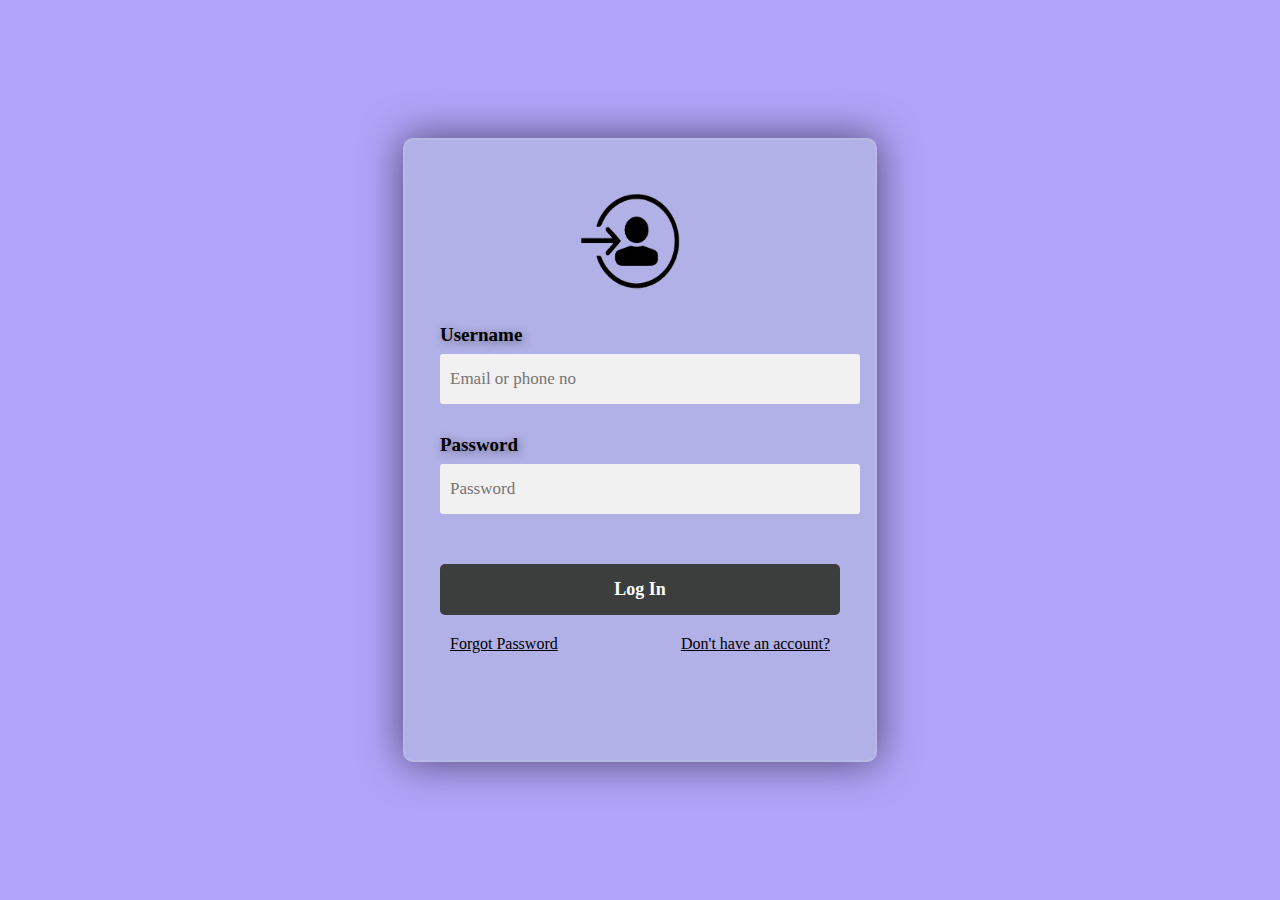
==== login.html @ 9145b033 "second commit" ====
<!DOCTYPE html>
<html lang="en">
<head>
    <meta charset="UTF-8">
    <meta name="viewport" content="width=device-width, initial-scale=1.0">
    <link rel="stylesheet" href="login.css">
    <title>Login page</title>
</head>
<body>
    <form class="form">
        <img src="./login-removebg-preview.png" alt="">

        <label for="username">Username</label>
        <input type="text" placeholder="Email or phone no" id="uname" required>

        <label for="password">Password</label>
        <input type="password" placeholder="Password" id="pwd" pattern="(?=.*\d)(?=.*[a-z])(?=.*[A-Z]).{8,}" title="Must contain at least one number and one uppercase and lowercase letter, and at least 8 or more characters" required>

        <button type="submit">Log In</button>


        <div class="card">
          <div><a href="">Forgot Password</a></div>
          <div><a href="./registration.html">Don't have an account?</a></div>
        </div>
    </form>

</body>
<script src="./login.js"></script>
</html>
---- login.css ----
body{
    background-color:rgb(177,163,248);
}
body::after {
    content: "";
    position: fixed;
    top: 250px;
    right:-30px;
    width: 500px; /* Adjust width */
    height: 500px; /* Adjust height */
    background: url('https://cdn3d.iconscout.com/3d/premium/thumb/successfully-login-3d-icon-download-in-png-blend-fbx-gltf-file-formats--done-approved-interface-pack-crime-security-icons-6559357.png?f=webp') no-repeat center;
    background-size: cover;
    opacity: 0.2; /* Adjust transparency */
    transform: rotate(-15deg);
    pointer-events: none; /* Prevent interaction */
}
img{
    width: 100px;
    height: 100px;
    margin-left:140px;
}
form{
    height: 520px;
    width: 400px;
    background-color: rgb(177, 177, 231);
    position: absolute;
    transform: translate(-50%,-50%);
    top: 50%;
    left: 50%;
    border-radius: 10px;
    /* backdrop-filter: blur(10px); */
    border: 2px solid rgba(255,255,255,0.1);
    box-shadow: 0 0 40px rgba(8,7,16,0.6);
    padding: 50px 35px;
}
form *{
    font-family:serif;
    color: #000000;
    border: none;
}
form h3{
    font-size: 32px;
    font-weight:bold;
    text-align: center;
}

label{
    display: block;
    margin-top: 30px;
    font-size: 19px;
    font-weight: bold;
    font-family: serif;
}
input{
    display: block;
    height: 50px;
    width: 100%;
    background: #f1f1f1;
    border-radius: 3px;
    padding: 0 10px;
    margin-top: 8px;
    font-size: 17px;
    font-weight: 300;
}
input:hover{
    box-shadow: 0px 0px 4px 4px rgba(143, 129, 236, 0.44);
}
label{
    font-weight: bold;
    font-size: 19px;
    font-family: serif;
    text-shadow: 2px 2px 10px rgba(0,0,0,0.44);
 }
button{
    margin-top: 50px;
    width: 100%;
    background-color: #3c3e3e;
    color: white;
    padding: 15px 0;
    font-size: 18px;
    font-weight: 600;
    border-radius: 5px;
    cursor: pointer;
}
button:hover{
    box-shadow: 0px 0px 4px 4px rgba(143, 129, 236, 0.44);
    transform: translateY(-2px);
} 
.card{
    margin-top: 10px;
    padding: 10px;
    display:flex;
    justify-content: space-between;

}
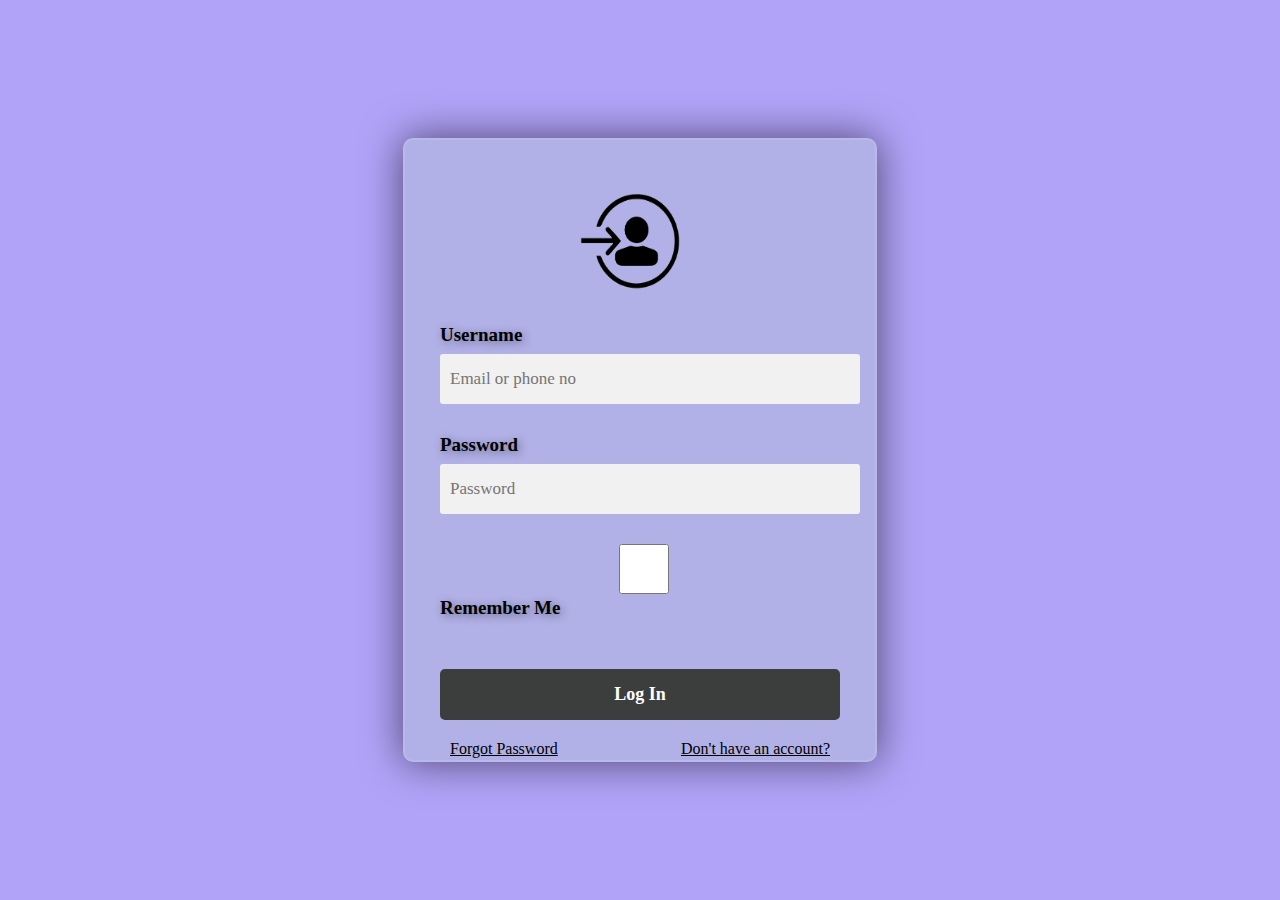
==== commit 7d95990a: "third commit" ====
--- a/login.html
+++ b/login.html
@@ -1,30 +1,36 @@
 <!DOCTYPE html>
 <html lang="en">
 <head>
-    <meta charset="UTF-8">
-    <meta name="viewport" content="width=device-width, initial-scale=1.0">
-    <link rel="stylesheet" href="login.css">
-    <title>Login page</title>
+  <meta charset="UTF-8" />
+  <meta name="viewport" content="width=device-width, initial-scale=1.0"/>
+  <link rel="stylesheet" href="login.css" />
+  <title>Login Page</title>
 </head>
 <body>
-    <form class="form">
-        <img src="./login-removebg-preview.png" alt="">
+  <form class="form">
+    <img src="./login-removebg-preview.png" alt="">
 
-        <label for="username">Username</label>
-        <input type="text" placeholder="Email or phone no" id="uname" required>
+    <label for="username">Username</label>
+    <input type="text" placeholder="Email or phone no" id="uname" required />
 
-        <label for="password">Password</label>
-        <input type="password" placeholder="Password" id="pwd" pattern="(?=.*\d)(?=.*[a-z])(?=.*[A-Z]).{8,}" title="Must contain at least one number and one uppercase and lowercase letter, and at least 8 or more characters" required>
+    <label for="password">Password</label>
+    <div style="position: relative;">
+      <input type="password" placeholder="Password" id="pwd" required />
+    </div>
 
-        <button type="submit">Log In</button>
+    <label>
+      <input type="checkbox" id="rememberMe" />
+      Remember Me
+    </label>
 
+    <button type="submit">Log In</button>
 
-        <div class="card">
-          <div><a href="">Forgot Password</a></div>
-          <div><a href="./registration.html">Don't have an account?</a></div>
-        </div>
-    </form>
+    <div class="card">
+      <div><a href="#">Forgot Password</a></div>
+      <div><a href="./registration.html">Don't have an account?</a></div>
+    </div>
+  </form>
 
+  <script src="./login.js"></script>
 </body>
-<script src="./login.js"></script>
-</html>+</html>
